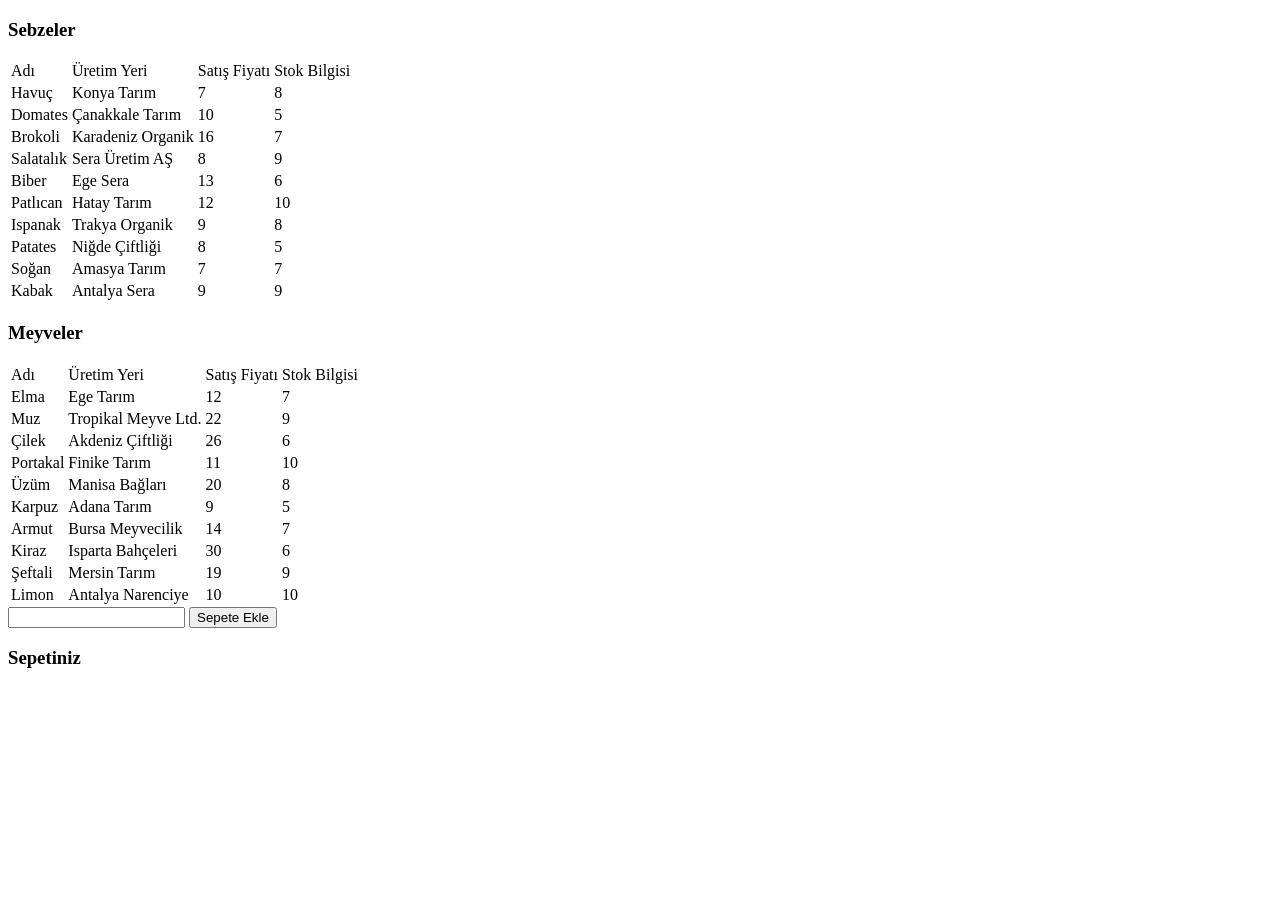
==== index.html @ 2c27df5c "assets klasoru icindeki js klasoru icinde yer alan products.js dosyasinda console ekranina yazdirila" ====
<!DOCTYPE html>
<html lang="en">

<head>
  <meta charset="UTF-8">
  <meta name="viewport" content="width=device-width, initial-scale=1.0">
  <title>Alış Veriş Uygulaması 2</title>
  <script src="assets/js/products.js" defer></script>
</head>

<body>

  <h3>Sebzeler</h3>
  <table>
    <thead>
      <tr>
        <td>Adı</td>
        <td>Üretim Yeri</td>
        <td>Satış Fiyatı</td>
        <td>Stok Bilgisi</td>
      </tr>
    </thead>
    <tbody id="allVegetables">

    </tbody>
  </table>

  <h3>Meyveler</h3>
  <table>
    <thead>
      <tr>
        <td>Adı</td>
        <td>Üretim Yeri</td>
        <td>Satış Fiyatı</td>
        <td>Stok Bilgisi</td>
      </tr>
    </thead>
    <tbody id="allFruits">

    </tbody>
  </table>

  <input type="text" id="userInput">
  <button>Sepete Ekle</button>
  
  <h3>Sepetiniz</h3>

</body>

</html>
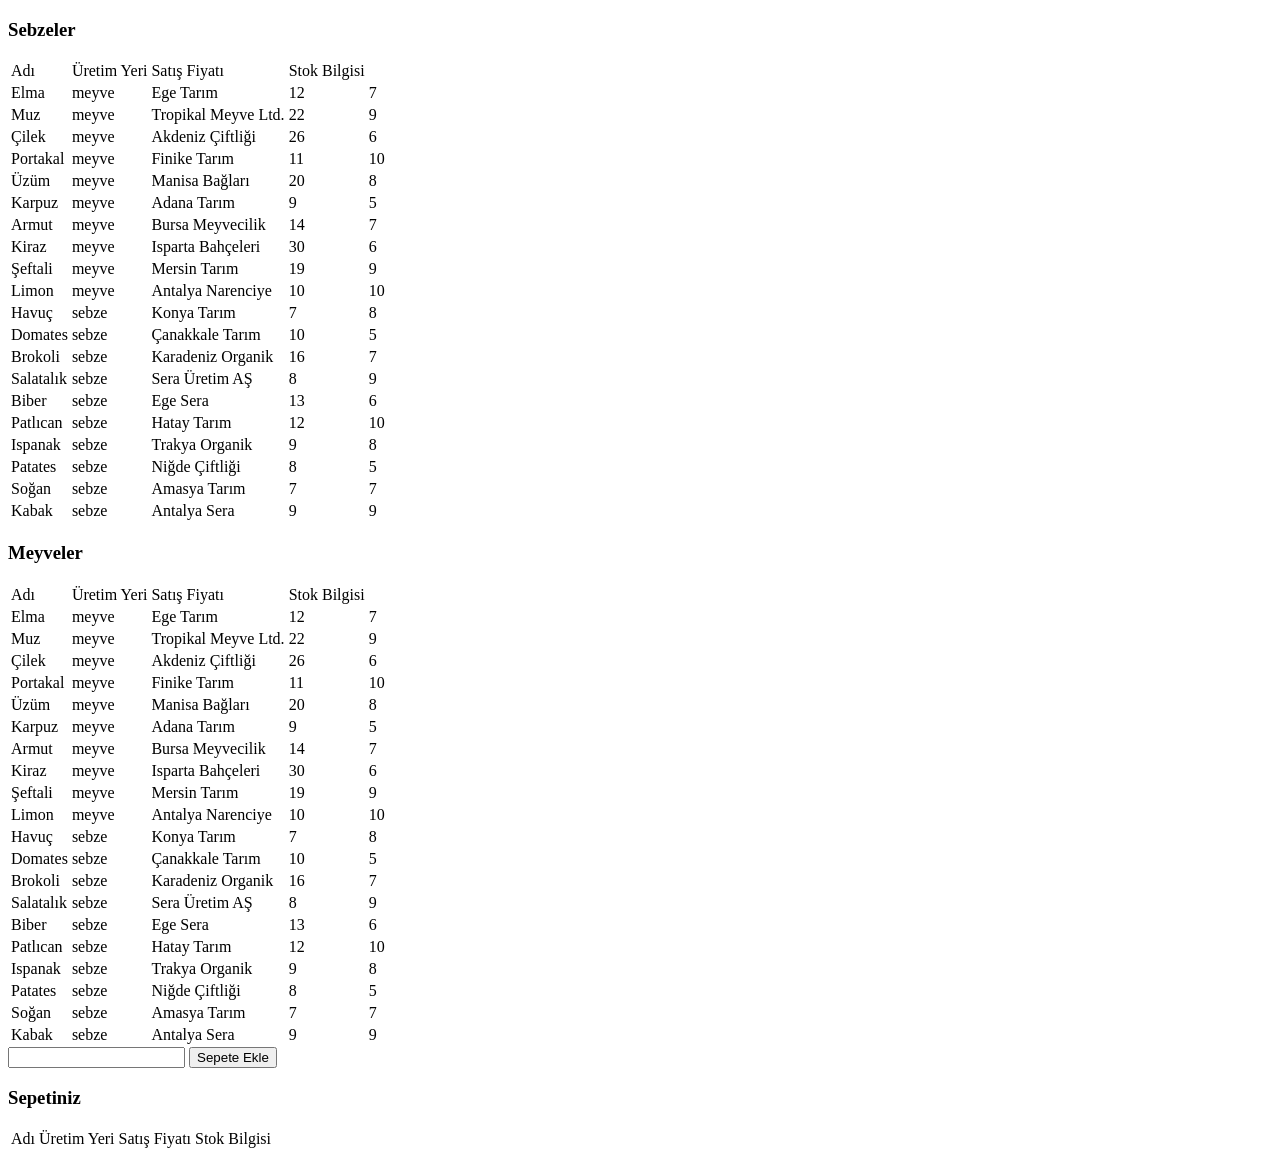
==== commit 526750f2: "index.html dosyasinda birinci islem assets klasoru icindeki js klasoru icinde bulunan products.js do" ====
--- a/index.html
+++ b/index.html
@@ -41,9 +41,24 @@
   </table>
 
   <input type="text" id="userInput">
-  <button>Sepete Ekle</button>
+  <button id="addToBasket">Sepete Ekle</button>
   
   <h3>Sepetiniz</h3>
+  <table>
+    <thead>
+      <tr>
+        <td>Adı</td>
+        <td>Üretim Yeri</td>
+        <td>Satış Fiyatı</td>
+        <td>Stok Bilgisi</td>
+      </tr>
+    </thead>
+    <tbody id="allUserBasket">
+
+    </tbody>
+  </table>
+
+  <h3 id="totalPrice" class="totalPrice"></h3>
 
 </body>
 
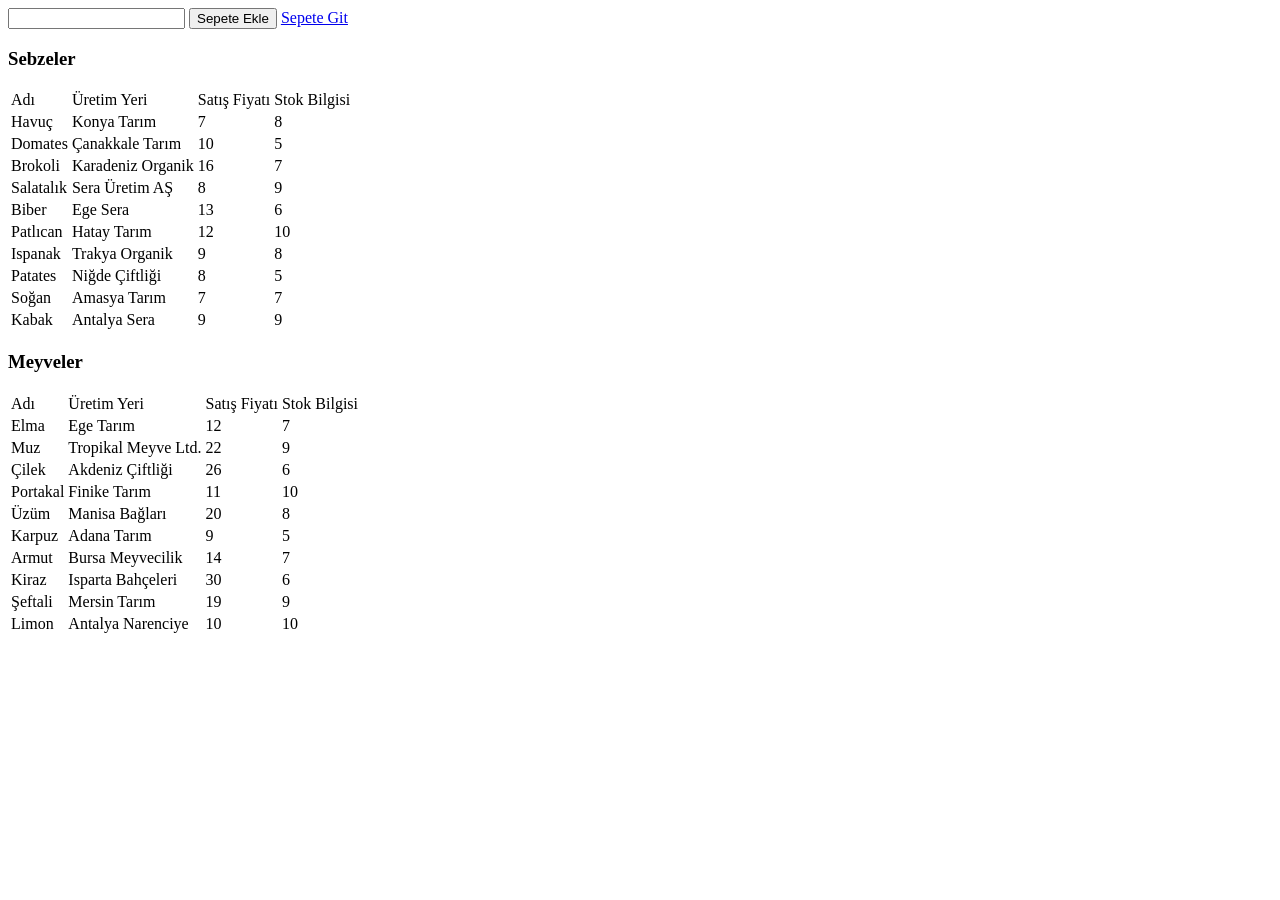
==== commit 48e55dc0: "index.html dosyasinda input elementi uzerinden kullanicidan alinan urun assets klasoru icindeki js k" ====
--- a/index.html
+++ b/index.html
@@ -9,6 +9,11 @@
 </head>
 
 <body>
+
+  <input type="text" id="userInput">
+  <button id="addToBasket">Sepete Ekle</button>
+  
+  <a href="basket.html">Sepete Git</a>
 
   <h3>Sebzeler</h3>
   <table>
@@ -40,26 +45,6 @@
     </tbody>
   </table>
 
-  <input type="text" id="userInput">
-  <button id="addToBasket">Sepete Ekle</button>
-  
-  <h3>Sepetiniz</h3>
-  <table>
-    <thead>
-      <tr>
-        <td>Adı</td>
-        <td>Üretim Yeri</td>
-        <td>Satış Fiyatı</td>
-        <td>Stok Bilgisi</td>
-      </tr>
-    </thead>
-    <tbody id="allUserBasket">
-
-    </tbody>
-  </table>
-
-  <h3 id="totalPrice" class="totalPrice"></h3>
-
 </body>
 
 </html>
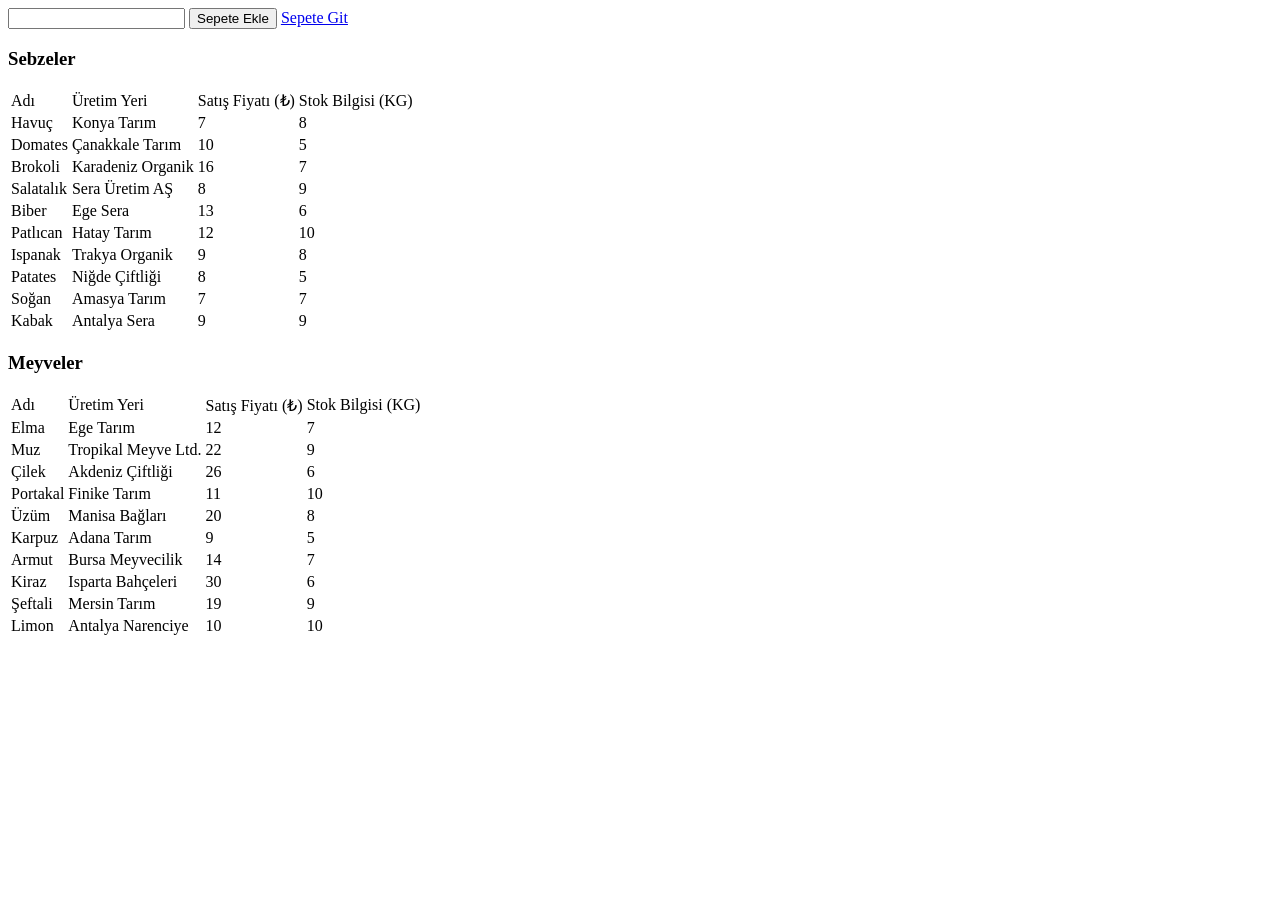
==== commit e0afa26b: "index.html ve basket.html dosyalarinda kullaniciya gosterilen tablolara birim degerleri eklendi" ====
--- a/index.html
+++ b/index.html
@@ -21,8 +21,8 @@
       <tr>
         <td>Adı</td>
         <td>Üretim Yeri</td>
-        <td>Satış Fiyatı</td>
-        <td>Stok Bilgisi</td>
+        <td>Satış Fiyatı (₺)</td>
+        <td>Stok Bilgisi (KG)</td>
       </tr>
     </thead>
     <tbody id="allVegetables">
@@ -36,8 +36,8 @@
       <tr>
         <td>Adı</td>
         <td>Üretim Yeri</td>
-        <td>Satış Fiyatı</td>
-        <td>Stok Bilgisi</td>
+        <td>Satış Fiyatı (₺)</td>
+        <td>Stok Bilgisi (KG)</td>
       </tr>
     </thead>
     <tbody id="allFruits">
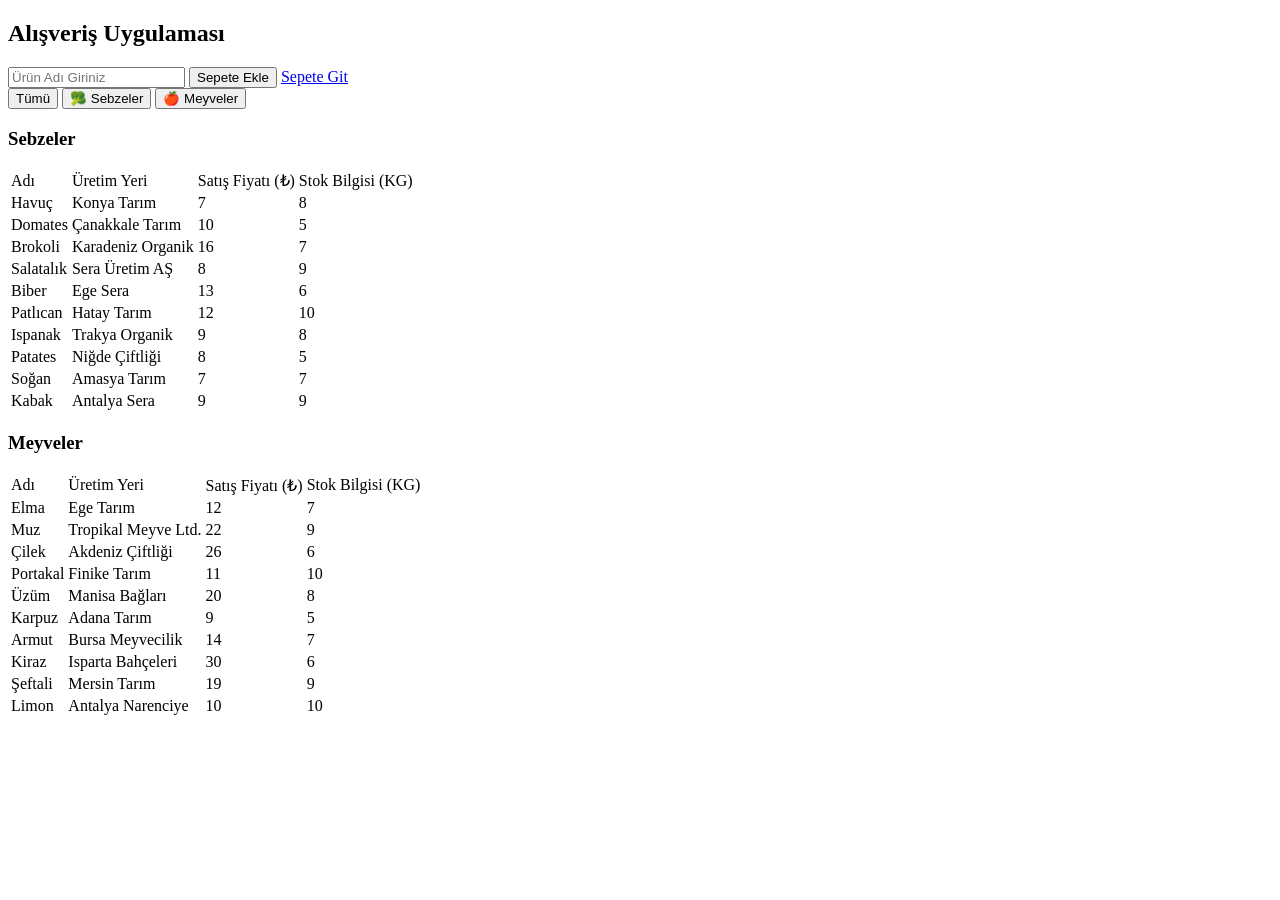
==== commit 5732dd05: "index.html dosyasinda kullanicinin secimine gore kategori gosterimi icin butonlar eklendi, assets kl" ====
--- a/index.html
+++ b/index.html
@@ -4,46 +4,54 @@
 <head>
   <meta charset="UTF-8">
   <meta name="viewport" content="width=device-width, initial-scale=1.0">
-  <title>Alış Veriş Uygulaması 2</title>
+  <title>Alış Veriş Uygulaması</title>
   <script src="assets/js/products.js" defer></script>
 </head>
 
 <body>
 
-  <input type="text" id="userInput">
+  <h2>Alışveriş Uygulaması</h2>
+  <input type="text" id="userInput" placeholder="Ürün Adı Giriniz">
   <button id="addToBasket">Sepete Ekle</button>
-  
   <a href="basket.html">Sepete Git</a>
 
-  <h3>Sebzeler</h3>
-  <table>
-    <thead>
-      <tr>
-        <td>Adı</td>
-        <td>Üretim Yeri</td>
-        <td>Satış Fiyatı (₺)</td>
-        <td>Stok Bilgisi (KG)</td>
-      </tr>
-    </thead>
-    <tbody id="allVegetables">
+  <div id="categoryButtons">
+    <button class="categoryBtn active" data-type="tümü">Tümü</button>
+    <button class="categoryBtn" data-type="sebze">🥦 Sebzeler</button>
+    <button class="categoryBtn" data-type="meyve">🍎 Meyveler</button>
+  </div>
 
-    </tbody>
-  </table>
+  <div id="vegetablesSection">
+    <h3>Sebzeler</h3>
+    <table>
+      <thead>
+        <tr>
+          <td>Adı</td>
+          <td>Üretim Yeri</td>
+          <td>Satış Fiyatı (₺)</td>
+          <td>Stok Bilgisi (KG)</td>
+        </tr>
+      </thead>
+      <tbody id="allVegetables">
+      </tbody>
+    </table>
+  </div>
 
-  <h3>Meyveler</h3>
-  <table>
-    <thead>
-      <tr>
-        <td>Adı</td>
-        <td>Üretim Yeri</td>
-        <td>Satış Fiyatı (₺)</td>
-        <td>Stok Bilgisi (KG)</td>
-      </tr>
-    </thead>
-    <tbody id="allFruits">
-
-    </tbody>
-  </table>
+  <div id="fruitsSection">
+    <h3>Meyveler</h3>
+    <table>
+      <thead>
+        <tr>
+          <td>Adı</td>
+          <td>Üretim Yeri</td>
+          <td>Satış Fiyatı (₺)</td>
+          <td>Stok Bilgisi (KG)</td>
+        </tr>
+      </thead>
+      <tbody id="allFruits">
+      </tbody>
+    </table>
+  </div>
 
 </body>
 
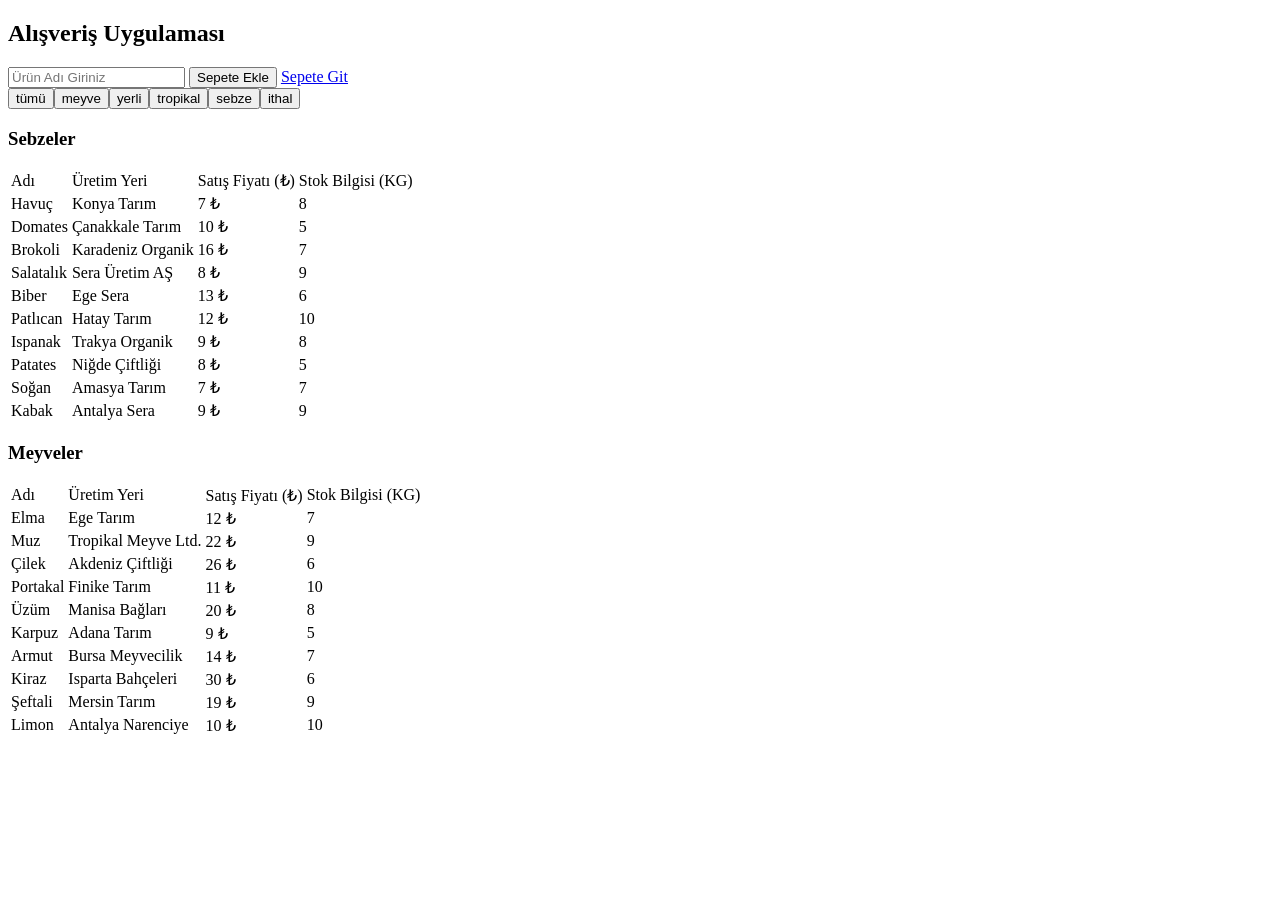
==== commit 570a3af6: "assets klasoru icindeki js klasoru icinde yer alan products.js dosyasinda gategori gosterimi dinamik" ====
--- a/index.html
+++ b/index.html
@@ -14,11 +14,13 @@
   <input type="text" id="userInput" placeholder="Ürün Adı Giriniz">
   <button id="addToBasket">Sepete Ekle</button>
   <a href="basket.html">Sepete Git</a>
+  
+  <div id="productSections"></div>
 
   <div id="categoryButtons">
-    <button class="categoryBtn active" data-type="tümü">Tümü</button>
+    <!-- <button class="categoryBtn active" data-type="tümü">Tümü</button>
     <button class="categoryBtn" data-type="sebze">🥦 Sebzeler</button>
-    <button class="categoryBtn" data-type="meyve">🍎 Meyveler</button>
+    <button class="categoryBtn" data-type="meyve">🍎 Meyveler</button> -->
   </div>
 
   <div id="vegetablesSection">
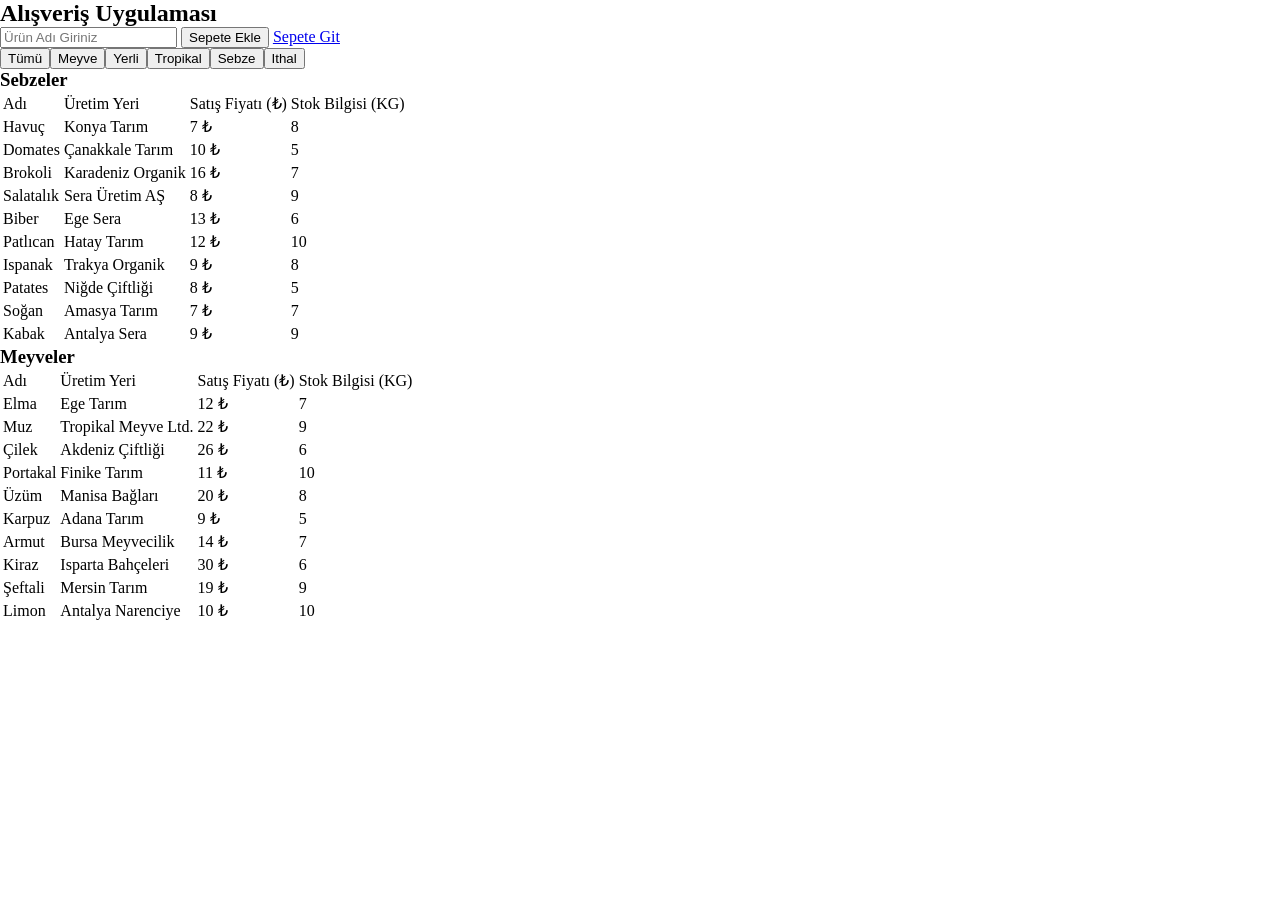
==== commit 3013e77f: "index.html dosyasinda assets klasoru icindeki css klasoru icinde yer alan style.css dosyasi external" ====
--- a/index.html
+++ b/index.html
@@ -5,6 +5,7 @@
   <meta charset="UTF-8">
   <meta name="viewport" content="width=device-width, initial-scale=1.0">
   <title>Alış Veriş Uygulaması</title>
+  <link rel="stylesheet" href="assets/css/style.css">
   <script src="assets/js/products.js" defer></script>
 </head>
 
--- a/assets/css/style.css
+++ b/assets/css/style.css
@@ -0,0 +1,5 @@
+*{
+  margin: 0;
+  bottom: 0;
+  box-sizing: border-box;
+}
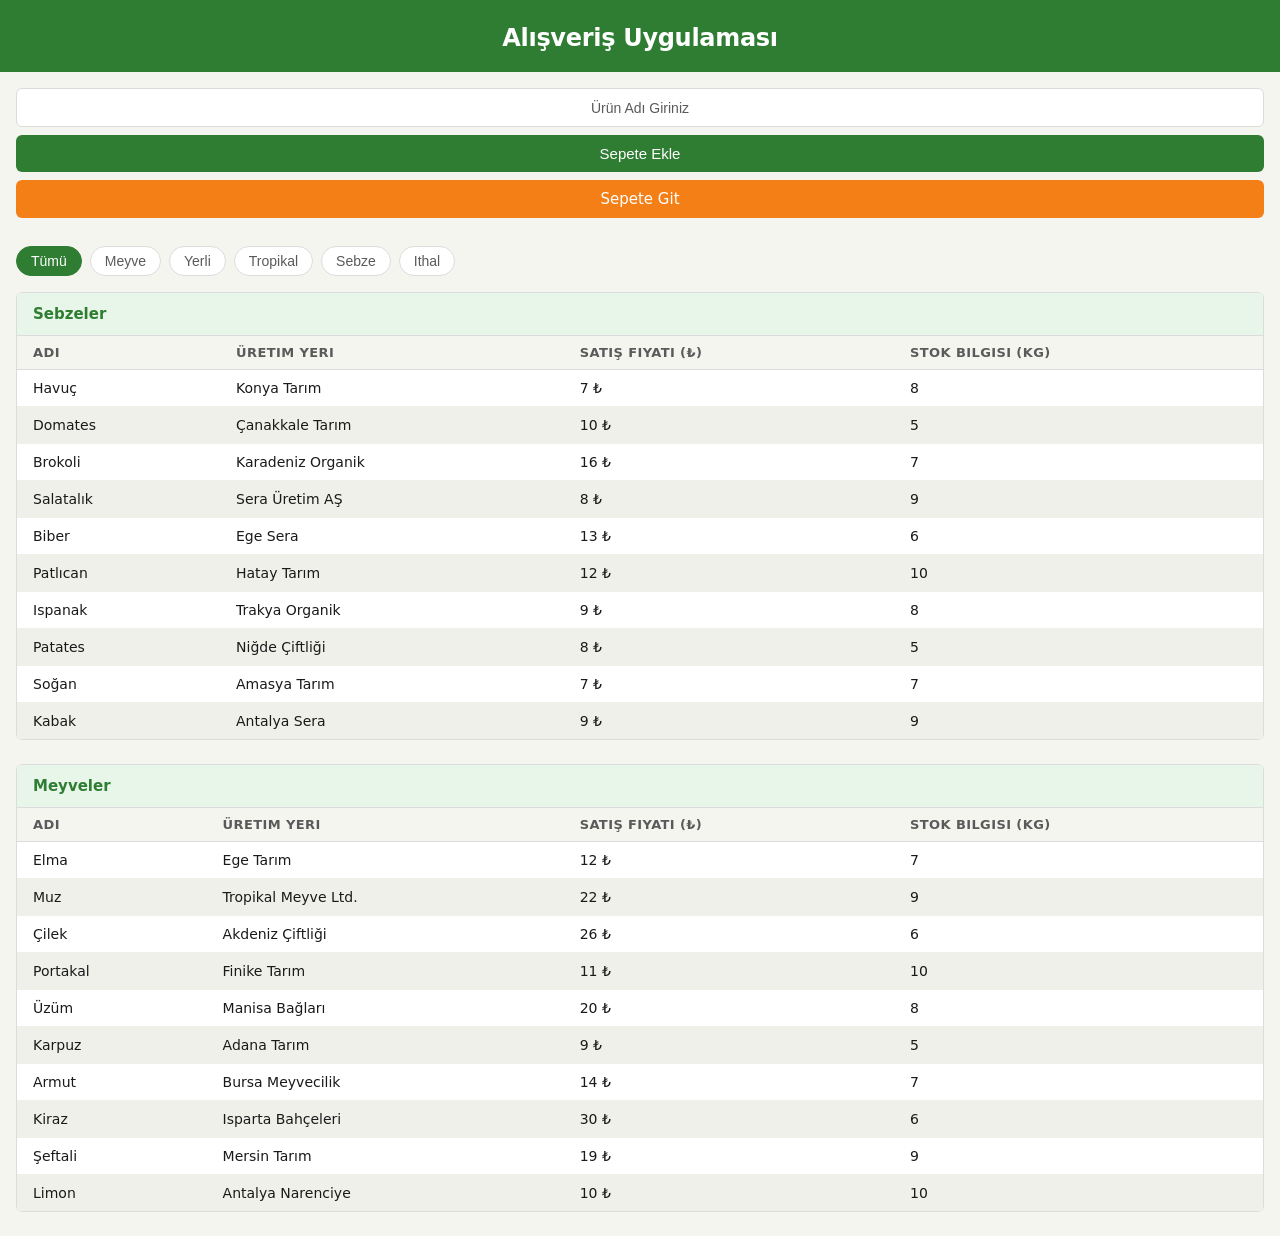
==== commit d5c9676b: "index.html dosyasında mobil gorunum icin css duzenlemesi yapildi" ====
--- a/index.html
+++ b/index.html
@@ -11,24 +11,23 @@
 
 <body>
 
-  <h2>Alışveriş Uygulaması</h2>
-  <input type="text" id="userInput" placeholder="Ürün Adı Giriniz">
-  <button id="addToBasket">Sepete Ekle</button>
-  <a href="basket.html">Sepete Git</a>
+  <h2 class="index-title">Alışveriş Uygulaması</h2>
+  <div class="input-addToBasketButton-GotoBasket">
+    <input type="text" id="userInput" placeholder="Ürün Adı Giriniz">
+    <button id="addToBasket" class="addToBasketButton">Sepete Ekle</button>
+    <a href="basket.html">Sepete Git</a>
+  </div>
   
   <div id="productSections"></div>
 
-  <div id="categoryButtons">
-    <!-- <button class="categoryBtn active" data-type="tümü">Tümü</button>
-    <button class="categoryBtn" data-type="sebze">🥦 Sebzeler</button>
-    <button class="categoryBtn" data-type="meyve">🍎 Meyveler</button> -->
+  <div id="categoryButtons" class="categoryBtns">
   </div>
 
-  <div id="vegetablesSection">
+  <div id="vegetablesSection" class="vegetablesSection">
     <h3>Sebzeler</h3>
     <table>
       <thead>
-        <tr>
+        <tr class="table-title">
           <td>Adı</td>
           <td>Üretim Yeri</td>
           <td>Satış Fiyatı (₺)</td>
@@ -40,11 +39,11 @@
     </table>
   </div>
 
-  <div id="fruitsSection">
+  <div id="fruitsSection" class="fruitsSection">
     <h3>Meyveler</h3>
     <table>
       <thead>
-        <tr>
+        <tr class="table-title">
           <td>Adı</td>
           <td>Üretim Yeri</td>
           <td>Satış Fiyatı (₺)</td>
--- a/assets/css/style.css
+++ b/assets/css/style.css
@@ -2,4 +2,202 @@
   margin: 0;
   bottom: 0;
   box-sizing: border-box;
+}
+
+:root {
+  --primary:     #2E7D32;   /* koyu yeşil — ana vurgu */
+  --primary-lt:  #E8F5E9;   /* açık yeşil — hover bg */
+  --accent:      #F57F17;   /* amber — aktif buton */
+  --accent-lt:   #FFF8E1;
+
+  --bg-page:     #F5F5F0;
+  --bg-card:     #FFFFFF;
+
+  --text-main:   #1A1A1A;
+  --text-muted:  #5A5A5A;
+  --text-light:  #FFFFFF;
+
+  --border:      #DCDCDC;
+  --row-stripe:  #F0F0EB;
+
+  --danger:      #C62828;
+  --radius:      6px;
+}
+
+body {
+  font-family: system-ui, -apple-system, BlinkMacSystemFont, 'Segoe UI', Roboto, Oxygen, Ubuntu, Cantarell, 'Open Sans', 'Helvetica Neue', sans-serif;
+  background-color: var(--bg-page);
+  color: var(--text-main);
+  font-size: 15px;
+}
+
+.index-title {
+  text-align: center;
+  padding: 24px 16px 20px;
+  font-size: 1.5rem;
+  font-weight: 600;
+  letter-spacing: -0.3px;
+  background-color: var(--primary);
+  color: var(--text-light);
+}
+
+.input-addToBasketButton-GotoBasket {
+  display: flex;
+  flex-direction: column;
+  gap: 8px;
+  padding: 16px;
+}
+
+input[type="text"] {
+  font-size: 15px;
+  padding: 10px 12px;
+  border: 1.5px solid var(--border);
+  border-radius: var(--radius);
+  outline: none;
+  transition: border-color 0.2s;
+  background: var(--bg-card);
+  color: var(--text-main);
+}
+
+input[type="text"]:focus {
+  border-color: var(--primary);
+}
+
+input::placeholder {
+  font-size: 14px;
+  text-align: center;
+  color: var(--text-muted);
+}
+
+.addToBasketButton {
+  font-size: 15px;
+  font-weight: 500;
+  padding: 10px 12px;
+  background-color: var(--primary);
+  color: var(--text-light);
+  border: none;
+  border-radius: var(--radius);
+  cursor: pointer;
+  transition: background-color 0.2s;
+}
+
+.addToBasketButton:hover {
+  background-color: #256428;
+}
+
+a {
+  display: flex;
+  justify-content: center;
+
+  font-size: 15px;
+  font-weight: 500;
+  text-decoration: none;
+  padding: 10px 12px;
+  color: var(--text-light);
+  background-color: var(--accent);
+  border-radius: var(--radius);
+  transition: background-color 0.2s;
+}
+
+a:hover {
+  background-color: #E65100;
+}
+
+.categoryBtns {
+  display: flex;
+  flex-wrap: wrap;
+  gap: 8px;
+  padding: 12px 16px 16px;
+}
+.categoryBtn {
+  font-size: 14px;
+  font-weight: 500;
+  padding: 6px 14px;
+  border: 1.5px solid var(--border);
+  border-radius: 20px;          /* pill görünüm */
+  background-color: var(--bg-card);
+  color: var(--text-muted);
+  cursor: pointer;
+  transition: all 0.18s;
+}
+
+.categoryBtn:hover {
+  border-color: var(--primary);
+  color: var(--primary);
+  background-color: var(--primary-lt);
+}
+
+.categoryBtn.active {
+  background-color: var(--primary);
+  color: var(--text-light);
+  border-color: var(--primary);
+}
+
+.vegetablesSection,
+.fruitsSection {
+  background-color: var(--bg-card);
+  border: 1px solid var(--border);
+  border-radius: var(--radius);
+  margin: 0 16px 24px;
+  overflow: hidden;
+}
+
+.vegetablesSection h3,
+.fruitsSection h3 {
+  padding: 12px 16px;
+  font-size: 15px;
+  font-weight: 600;
+  background-color: var(--primary-lt);
+  color: var(--primary);
+  border-bottom: 1px solid var(--border);
+}
+
+table {
+  width: 100%;
+  border-collapse: collapse;
+}
+
+.table-title td {
+  padding: 9px 16px;
+  font-size: 13px;
+  font-weight: 600;
+  color: var(--text-muted);
+  background-color: var(--bg-page);
+  border-bottom: 1px solid var(--border);
+  text-transform: uppercase;
+  letter-spacing: 0.4px;
+}
+
+tbody tr {
+  border-bottom: 1px solid var(--row-stripe);
+  transition: background-color 0.15s;
+}
+
+tbody tr:last-child {
+  border-bottom: none;
+}
+
+tbody tr:hover {
+  background-color: var(--primary-lt);
+}
+
+tbody tr:nth-child(even) {
+  background-color: var(--row-stripe);
+}
+
+tbody tr:nth-child(even):hover {
+  background-color: var(--primary-lt);
+}
+
+tbody td {
+  padding: 10px 16px;
+  font-size: 14px;
+  color: var(--text-main);
+}
+
+.totalPrice {
+  padding: 16px;
+  font-size: 18px;
+  font-weight: 600;
+  color: var(--primary);
 }
